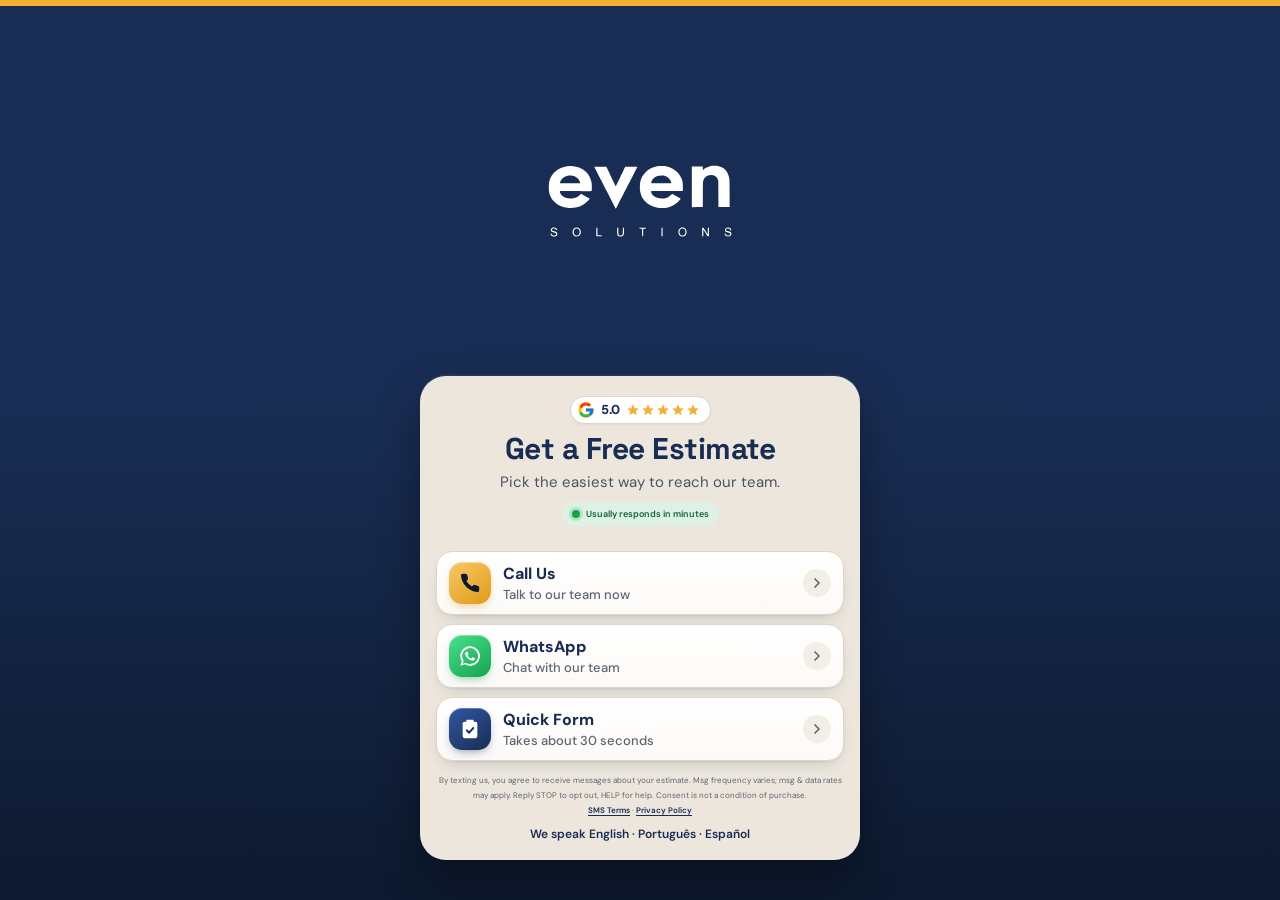
==== estimate/index.html @ 2cee0089 "Shift background framing toward sofa/windows; bust CSS cache Co-Authored-By: Claude Opus 5.5 <norepl" ====
<!DOCTYPE html>
<html lang="en" style="background:#192d54">
<head>
  <meta charset="utf-8">
  <meta name="viewport" content="width=device-width, initial-scale=1">
  <title>Free Remodeling Estimate — Even Solutions</title>
  <meta name="description" content="Choose the easiest way to connect with the Even Solutions team for a free estimate.">
  <meta name="robots" content="noindex, follow">
  <meta name="theme-color" content="#192d54">
  <meta property="og:title" content="Even Solutions — Home Remodeling in Central Florida">
  <meta property="og:image" content="/images/logo-navy.svg">
  <link rel="icon" type="image/svg+xml" href="/images/logo-navy.svg">
  <link rel="preconnect" href="https://fonts.googleapis.com">
  <link rel="preconnect" href="https://fonts.gstatic.com" crossorigin>
  <link rel="stylesheet" href="https://fonts.googleapis.com/css2?family=Space+Grotesk:wght@500;700&family=DM+Sans:wght@400;500;600;700;800&display=swap">
  <link rel="stylesheet" href="/assets/even.css?v=3">
  <script src="/assets/config.js"></script>
</head>
<body class="estimate-body">
  <main class="estimate">
    <div class="estimate-logo">
      <a href="/" aria-label="Even Solutions home">
        <img src="/images/logo-white.svg" alt="Even Solutions" width="1200" height="468">
      </a>
    </div>

    <section class="estimate-card" aria-labelledby="estimate-title">
      <div class="rating" role="img" aria-label="Rated 5.0 out of 5 on Google">
        <img src="/images/google-g.svg" alt="" width="18" height="18">
        <b>5.0</b>
        <span class="stars" aria-hidden="true">
          <svg viewBox="0 0 24 24" fill="#F2B134"><path d="M12 2l2.9 6.9 7.1.6-5.4 4.7 1.6 7L12 17.3 5.8 21.2l1.6-7L2 9.5l7.1-.6z"/></svg>
          <svg viewBox="0 0 24 24" fill="#F2B134"><path d="M12 2l2.9 6.9 7.1.6-5.4 4.7 1.6 7L12 17.3 5.8 21.2l1.6-7L2 9.5l7.1-.6z"/></svg>
          <svg viewBox="0 0 24 24" fill="#F2B134"><path d="M12 2l2.9 6.9 7.1.6-5.4 4.7 1.6 7L12 17.3 5.8 21.2l1.6-7L2 9.5l7.1-.6z"/></svg>
          <svg viewBox="0 0 24 24" fill="#F2B134"><path d="M12 2l2.9 6.9 7.1.6-5.4 4.7 1.6 7L12 17.3 5.8 21.2l1.6-7L2 9.5l7.1-.6z"/></svg>
          <svg viewBox="0 0 24 24" fill="#F2B134"><path d="M12 2l2.9 6.9 7.1.6-5.4 4.7 1.6 7L12 17.3 5.8 21.2l1.6-7L2 9.5l7.1-.6z"/></svg>
        </span>
      </div>

      <h1 id="estimate-title">Get a Free Estimate</h1>
      <p class="lead">Pick the easiest way to reach our team.</p>
      <p class="responds"><i aria-hidden="true"></i>Usually responds in minutes</p>

      <nav class="options" aria-label="Contact options">
        <!-- Primary: Text Us -->
        <a href="sms:+16893336828" class="opt primary btn-sms" data-channel="sms" aria-label="Text Even Solutions. Fastest way to reach us">
          <span class="ico" aria-hidden="true">
            <svg viewBox="0 0 24 24" style="width:24px;height:24px"><path fill="#FFFFFF" d="M5 3h14a3 3 0 0 1 3 3v9a3 3 0 0 1-3 3h-8.6l-4.8 3.6A1 1 0 0 1 4 20.8V18A3 3 0 0 1 2 15V6a3 3 0 0 1 3-3z"/><circle cx="8" cy="10.5" r="1.5" fill="#192d54"/><circle cx="12" cy="10.5" r="1.5" fill="#192d54"/><circle cx="16" cy="10.5" r="1.5" fill="#192d54"/></svg>
          </span>
          <span class="txt">
            <span class="t">Text Us <span class="badge">FASTEST</span></span>
            <span class="s">Start at your own pace</span>
          </span>
          <span class="chev" aria-hidden="true"><svg viewBox="0 0 24 24" fill="none" stroke="#0d182d" stroke-width="2.5" stroke-linecap="round" stroke-linejoin="round"><path d="m9 18 6-6-6-6"/></svg></span>
        </a>

        <!-- Call Us -->
        <a href="tel:+16893336828" class="opt btn-call" aria-label="Call Even Solutions">
          <span class="ico call" aria-hidden="true">
            <svg viewBox="0 0 24 24"><path fill="#0d182d" d="M22 16.92v3a2 2 0 0 1-2.18 2 19.79 19.79 0 0 1-8.63-3.07 19.5 19.5 0 0 1-6-6 19.79 19.79 0 0 1-3.07-8.67A2 2 0 0 1 4.11 2h3a2 2 0 0 1 2 1.72c.13.96.36 1.9.7 2.81a2 2 0 0 1-.45 2.11L8.09 9.91a16 16 0 0 0 6 6l1.27-1.27a2 2 0 0 1 2.11-.45c.91.34 1.85.57 2.81.7A2 2 0 0 1 22 16.92z"/></svg>
          </span>
          <span class="txt">
            <span class="t">Call Us</span>
            <span class="s">Talk to our team now</span>
          </span>
          <span class="chev" aria-hidden="true"><svg viewBox="0 0 24 24" fill="none" stroke="#5d6670" stroke-width="2.5" stroke-linecap="round" stroke-linejoin="round"><path d="m9 18 6-6-6-6"/></svg></span>
        </a>

        <!-- WhatsApp (number set in /assets/config.js) -->
        <a href="sms:+16893336828" class="opt btn-wa" target="_blank" rel="noopener noreferrer" aria-label="Open WhatsApp with Even Solutions. Chat with our team">
          <span class="ico wa" aria-hidden="true">
            <svg viewBox="0 0 32 32" fill="#FFFFFF" style="width:24px;height:24px"><path d="M16.02 3A12.86 12.86 0 0 0 5.1 22.66L3 29l6.55-2.04A12.95 12.95 0 1 0 16.02 3Zm0 23.72a10.7 10.7 0 0 1-5.45-1.49l-.39-.23-3.88 1.21 1.25-3.76-.25-.4a10.65 10.65 0 1 1 8.72 4.67Zm5.84-7.98c-.32-.16-1.9-.94-2.2-1.05-.29-.11-.5-.16-.71.16-.21.32-.82 1.05-1 1.27-.19.21-.37.24-.69.08-.32-.16-1.35-.5-2.57-1.58a9.62 9.62 0 0 1-1.78-2.21c-.19-.32-.02-.49.14-.65.14-.14.32-.37.48-.56.16-.18.21-.32.32-.53.1-.21.05-.4-.03-.56-.08-.16-.71-1.72-.98-2.35-.26-.62-.52-.54-.71-.55h-.61c-.21 0-.56.08-.85.4-.29.32-1.11 1.09-1.11 2.65s1.14 3.07 1.3 3.28c.16.21 2.24 3.42 5.43 4.8.76.32 1.35.52 1.81.67.76.24 1.45.21 2 .13.61-.09 1.9-.78 2.17-1.53.27-.75.27-1.4.19-1.53-.08-.13-.29-.21-.61-.37Z"/></svg>
          </span>
          <span class="txt">
            <span class="t">WhatsApp</span>
            <span class="s">Chat with our team</span>
          </span>
          <span class="chev" aria-hidden="true"><svg viewBox="0 0 24 24" fill="none" stroke="#5d6670" stroke-width="2.5" stroke-linecap="round" stroke-linejoin="round"><path d="m9 18 6-6-6-6"/></svg></span>
        </a>

        <!-- Quick Form -->
        <a href="/quote" class="opt" data-channel="form" aria-label="Open the Even Solutions quick form. Takes about 30 seconds">
          <span class="ico form" aria-hidden="true">
            <svg viewBox="0 0 24 24"><path fill="#FFFFFF" d="M9 2h6a1 1 0 0 1 1 1v1h2a2 2 0 0 1 2 2v14a2 2 0 0 1-2 2H6a2 2 0 0 1-2-2V6a2 2 0 0 1 2-2h2V3a1 1 0 0 1 1-1z"/><path d="m8.5 13.5 2.5 2.5 4.5-5" fill="none" stroke="#192d54" stroke-width="2.2" stroke-linecap="round" stroke-linejoin="round"/></svg>
          </span>
          <span class="txt">
            <span class="t">Quick Form</span>
            <span class="s">Takes about 30 seconds</span>
          </span>
          <span class="chev" aria-hidden="true"><svg viewBox="0 0 24 24" fill="none" stroke="#5d6670" stroke-width="2.5" stroke-linecap="round" stroke-linejoin="round"><path d="m9 18 6-6-6-6"/></svg></span>
        </a>
      </nav>

      <p class="consent">
        By texting us, you agree to receive messages about your estimate. Msg frequency varies; msg &amp; data
        rates may apply. Reply STOP to opt out, HELP for help. Consent is not a condition of purchase.
        <span class="links"><a href="/sms-terms">SMS Terms</a> · <a href="/privacy-policy">Privacy Policy</a></span>
      </p>
      <p class="langs">We speak English · Português · Español</p>
    </section>
  </main>

  <script src="/assets/tracking.js"></script>
  <script>
    (function () {
      var code = window.EVEN_LEAD_CODE;
      function track(name, channel) {
        var detail = {}; if (channel) detail.channel = channel; if (code) detail.code = code;
        window.dispatchEvent(new CustomEvent(name, { detail: detail }));
        if (window.dataLayer) window.dataLayer.push(Object.assign({ event: name }, detail));
      }
      track('estimate_page_view');
      document.querySelectorAll('[data-channel]').forEach(function (a) {
        a.addEventListener('click', function () {
          var ch = a.getAttribute('data-channel');
          track('estimate_channel_click', ch);
          if (ch === 'form') track('estimate_form_open', 'form');
        });
      });
      document.querySelector('.btn-wa').addEventListener('click', function () { track('estimate_channel_click', 'whatsapp'); });
    })();
  </script>
</body>
</html>
---- assets/even.css ----
/* Even Solutions — brand tokens (Navy 60% · Linen 25% · Sun 10%) */
:root {
  --navy: #192d54;
  --sun: #f2b134;
  --sun-dark: #d9971a;
  --linen: #ece6dc;
  --cobalt: #3057a3;
  --ink: #0d182d;
  --bronze: #8a6a3f;
  --slate: #4a5461;
  --line: #ddd5c8;
  --font-display: 'Space Grotesk', system-ui, sans-serif;
  --font-sans: 'DM Sans', system-ui, sans-serif;
}
*, *::before, *::after { box-sizing: border-box; }
html, body { margin: 0; }
body { font-family: var(--font-sans); color: var(--navy); -webkit-font-smoothing: antialiased; background: #f6f2ec; }
a { color: inherit; }
img { display: block; max-width: 100%; }
.sr-only { position: absolute; width: 1px; height: 1px; overflow: hidden; clip: rect(0 0 0 0); white-space: nowrap; }

/* ---------- /estimate ---------- */
body.estimate-body { background: var(--navy); }
.estimate {
  position: relative; display: flex; flex-direction: column; align-items: center; overflow: hidden;
  min-height: 100svh; padding: 18px 16px max(24px, env(safe-area-inset-bottom));
  background-color: var(--navy);
  background-image:
    linear-gradient(180deg, rgba(25,45,84,.84) 0%, rgba(25,45,84,.9) 45%, rgba(13,24,45,.96) 100%),
    url('https://images.unsplash.com/photo-1584622781564-1d987f7333c1?w=1600&q=60&auto=format&fit=crop');
  background-size: cover; background-position: 85% 60%;
}
@media (min-width: 640px) { .estimate { min-height: 100dvh; padding: 40px 24px; } }
.estimate::before { content: ''; position: absolute; inset: 0 0 auto 0; height: 6px; background: var(--sun); z-index: 20; }
.estimate-logo { position: relative; z-index: 10; display: flex; flex: 1; width: 100%; align-items: center; justify-content: center; padding-bottom: 14px; }
.estimate-logo a { display: flex; border-radius: 12px; outline: none; }
.estimate-logo a:focus-visible { box-shadow: 0 0 0 4px rgba(255,255,255,.4); }
.estimate-logo img { height: 52px; width: auto; }
@media (min-height: 760px) { .estimate-logo img { height: 72px; } }

.estimate-card {
  position: relative; z-index: 10; width: 100%; max-width: 440px; border-radius: 26px; background: var(--linen);
  padding: 20px 16px 18px; text-align: center;
  box-shadow: 0 -2px 0 rgba(255,255,255,.06), 0 18px 40px rgba(0,0,0,.35);
}
.rating { display: inline-flex; align-items: center; gap: 6px; border: 1px solid var(--line); background: #fff; border-radius: 999px; padding: 4px 10px 4px 6px; box-shadow: 0 1px 2px rgba(25,45,84,.06); }
.rating img { width: 18px; height: 18px; object-fit: contain; }
.rating b { font-size: 13px; line-height: 18px; font-weight: 800; color: var(--navy); }
.rating .stars { display: flex; gap: 1px; }
.rating .stars svg { width: 14px; height: 14px; }
.estimate-card h1 { margin: 8px 0 0; font-family: var(--font-display); font-size: 30px; line-height: 1.15; font-weight: 700; letter-spacing: -.5px; color: var(--navy); }
.estimate-card .lead { margin: 6px 0 0; font-size: 15px; line-height: 20px; color: var(--slate); }
.responds { margin-top: 10px; display: inline-flex; align-items: center; gap: 6px; border-radius: 999px; background: #ddf2e4; padding: 3px 10px; font-size: 9px; line-height: 18px; font-weight: 600; color: #12633a; }
.responds i { width: 8px; height: 8px; border-radius: 999px; background: #16a34a; box-shadow: 0 0 0 3px rgba(22,163,74,.2); }

.options { margin-top: 16px; display: flex; flex-direction: column; gap: 9px; }
.opt {
  display: flex; height: 64px; align-items: center; gap: 12px; padding: 0 12px; border-radius: 16px; text-align: left; text-decoration: none; outline: none;
  border: 1px solid var(--line); background: linear-gradient(180deg, #fff 0%, #fcfaf7 100%); color: var(--navy);
  box-shadow: inset 0 1px 0 #fff, 0 1px 2px rgba(25,45,84,.06), 0 8px 18px -10px rgba(25,45,84,.28);
  transition: transform 150ms ease, box-shadow 150ms ease, border-color 150ms ease;
}
.opt:hover { transform: translateY(-2px); border-color: #cfc5b5; }
.opt:active { transform: scale(.98); }
.opt:focus-visible { box-shadow: 0 0 0 4px rgba(48,87,163,.35); }
.opt.primary {
  border: 0; color: #fff;
  background: linear-gradient(180deg, rgba(255,255,255,.14) 0%, rgba(255,255,255,0) 60%), var(--navy);
  box-shadow: inset 0 1px 0 rgba(255,255,255,.22), inset 0 -1px 0 rgba(0,0,0,.15), 0 10px 22px -8px rgba(13,24,45,.7);
}
.opt.primary:focus-visible { box-shadow: 0 0 0 4px rgba(242,177,52,.6); }
.opt .ico { display: flex; width: 42px; height: 42px; flex-shrink: 0; align-items: center; justify-content: center; border-radius: 13px; }
.opt .ico svg { width: 22px; height: 22px; }
.opt.primary .ico { background: rgba(255,255,255,.16); box-shadow: inset 0 1px 0 rgba(255,255,255,.3); }
.ico.call { background: linear-gradient(145deg, #f7c968 0%, #e09a1a 100%); box-shadow: inset 0 1px 0 rgba(255,255,255,.4), 0 4px 10px -3px rgba(224,154,26,.55); }
.ico.wa { background: linear-gradient(145deg, #48e08c 0%, #17a34f 100%); box-shadow: inset 0 1px 0 rgba(255,255,255,.35), 0 4px 10px -3px rgba(23,163,79,.55); }
.ico.form { background: linear-gradient(145deg, #3057a3 0%, #192d54 100%); box-shadow: inset 0 1px 0 rgba(255,255,255,.25), 0 4px 10px -3px rgba(25,45,84,.5); }
.opt .txt { display: flex; min-width: 0; flex: 1; flex-direction: column; gap: 1px; }
.opt .t { display: flex; align-items: center; gap: 8px; font-size: 16px; line-height: 22px; font-weight: 800; }
.opt .s { font-size: 13px; line-height: 18px; font-weight: 500; color: #5d6670; }
.opt.primary .s { color: #fff; }
.badge { border-radius: 999px; background: var(--sun); padding: 2px 7px; font-size: 10px; line-height: 14px; font-weight: 800; letter-spacing: .06em; color: var(--ink); }
.chev { display: flex; width: 28px; height: 28px; flex-shrink: 0; align-items: center; justify-content: center; border-radius: 999px; background: #f3eee6; }
.opt.primary .chev { background: var(--sun); }
.chev svg { width: 16px; height: 16px; }
.consent { margin: 12px 0 0; font-size: 8px; line-height: 15px; color: #5d6670; }
.consent a { font-weight: 600; color: var(--navy); text-underline-offset: 2px; }
.consent .links { white-space: nowrap; }
.langs { margin: 8px 0 0; font-size: 12px; line-height: 16px; font-weight: 600; color: var(--navy); }

/* ---------- shared light pages (quote, legal, thank-you) ---------- */
.page-top { background: var(--navy); border-top: 6px solid var(--sun); padding: 18px 16px; display: flex; justify-content: center; }
.page-top img { height: 44px; width: auto; }
.legal { padding: 40px 16px 64px; }
.legal article { margin: 0 auto; max-width: 768px; border-radius: 24px; background: #fff; padding: 28px; box-shadow: 0 1px 2px rgba(25,45,84,.06); }
@media (min-width: 640px) { .legal article { padding: 48px; } }
.eyebrow { font-size: 12px; font-weight: 700; letter-spacing: .2em; text-transform: uppercase; color: var(--bronze); margin: 0; }
.legal h1 { margin: 12px 0 0; font-family: var(--font-display); font-size: 28px; font-weight: 700; text-transform: uppercase; }
@media (min-width: 640px) { .legal h1 { font-size: 40px; } }
.legal .updated { margin: 12px 0 0; font-size: 14px; color: #8a8f96; }
.legal .body { margin-top: 40px; font-size: 14px; line-height: 28px; color: var(--slate); }
.legal .body section + section { margin-top: 32px; }
.legal h2 { margin: 0; font-size: 18px; font-weight: 700; color: var(--navy); }
.legal p { margin: 8px 0 0; }
.legal .strong { font-weight: 600; color: var(--navy); margin-top: 12px; }
.legal a { color: var(--cobalt); }

/* Quote form */
.quote { padding: 40px 16px 64px; }
.quote-box { position: relative; margin: 0 auto; max-width: 1100px; overflow: hidden; border-radius: 24px; background: var(--navy); display: grid; gap: 40px; padding: 24px; }
@media (min-width: 640px) { .quote-box { padding: 48px; } }
@media (min-width: 1024px) { .quote-box { grid-template-columns: 1fr 1fr; gap: 64px; } }
.quote-intro { display: flex; flex-direction: column; justify-content: center; color: #fff; }
.quote-intro .eyebrow { color: var(--sun); letter-spacing: .15em; }
.quote-intro h1 { margin: 12px 0 0; font-family: var(--font-display); font-size: 28px; line-height: 1.15; font-weight: 700; text-transform: uppercase; }
@media (min-width: 640px) { .quote-intro h1 { font-size: 40px; } }
.quote-intro p { margin: 20px 0 0; max-width: 28rem; font-size: 15px; line-height: 1.6; color: rgba(255,255,255,.65); }
.contact-line { margin-top: 32px; display: flex; align-items: center; gap: 16px; color: #fff; text-decoration: none; }
.contact-line span.c { display: flex; width: 44px; height: 44px; align-items: center; justify-content: center; border-radius: 999px; background: rgba(255,255,255,.1); transition: background-color .3s; }
.contact-line:hover span.c { background: var(--sun); color: var(--ink); }
.contact-line small { display: block; font-size: 12px; color: rgba(255,255,255,.5); }
.contact-line strong { font-size: 14px; }
.form-card { border-radius: 16px; background: rgba(255,255,255,.05); padding: 24px; }
@media (min-width: 640px) { .form-card { padding: 32px; } }
.qform { display: grid; gap: 16px; }
@media (min-width: 640px) { .qform { grid-template-columns: 1fr 1fr; } .qform .full { grid-column: span 2; } }
.qform label { display: flex; flex-direction: column; gap: 6px; }
.qform label > span { font-size: 12px; font-weight: 700; letter-spacing: .03em; text-transform: uppercase; color: rgba(255,255,255,.6); }
.qform input, .qform select { font: inherit; font-size: 14px; border-radius: 12px; border: 1px solid rgba(255,255,255,.15); background: rgba(255,255,255,.05); color: #fff; padding: 12px 16px; outline: none; transition: border-color .3s; }
.qform input::placeholder { color: rgba(255,255,255,.3); }
.qform select { background: #fff; color: var(--navy); }
.qform input:focus, .qform select:focus { border-color: var(--sun); }
.qform .hp { position: absolute; left: -9999px; width: 0; height: 0; opacity: 0; pointer-events: none; }
.qform .error { margin: 0; border-radius: 12px; border: 1px solid rgba(242,177,52,.5); background: rgba(242,177,52,.12); padding: 12px 16px; font-size: 14px; color: var(--sun); }
.btn-sun { cursor: pointer; border: 0; border-radius: 999px; background: var(--sun); padding: 14px 32px; font: inherit; font-size: 14px; font-weight: 700; color: var(--ink); transition: background-color .3s, box-shadow .3s; text-decoration: none; display: inline-block; }
.btn-sun:hover { background: var(--sun-dark); box-shadow: 0 10px 20px -6px rgba(242,177,52,.35); }
.btn-sun:disabled { opacity: .6; }
.qform .fine { margin: 0; text-align: center; font-size: 12px; line-height: 1.6; color: rgba(255,255,255,.55); }
.qform .fine a { color: var(--sun); font-weight: 600; }

/* Thank you */
.thanks { display: flex; min-height: 100vh; flex-direction: column; align-items: center; justify-content: center; padding: 24px; text-align: center; background: var(--linen); }
.thanks img { height: 72px; width: auto; margin-bottom: 32px; }
.thanks h1 { max-width: 36rem; margin: 0; font-family: var(--font-display); font-size: 30px; font-weight: 700; color: var(--navy); }
@media (min-width: 640px) { .thanks h1 { font-size: 46px; } }
.thanks .btn-sun { margin-top: 32px; padding: 16px 32px; }
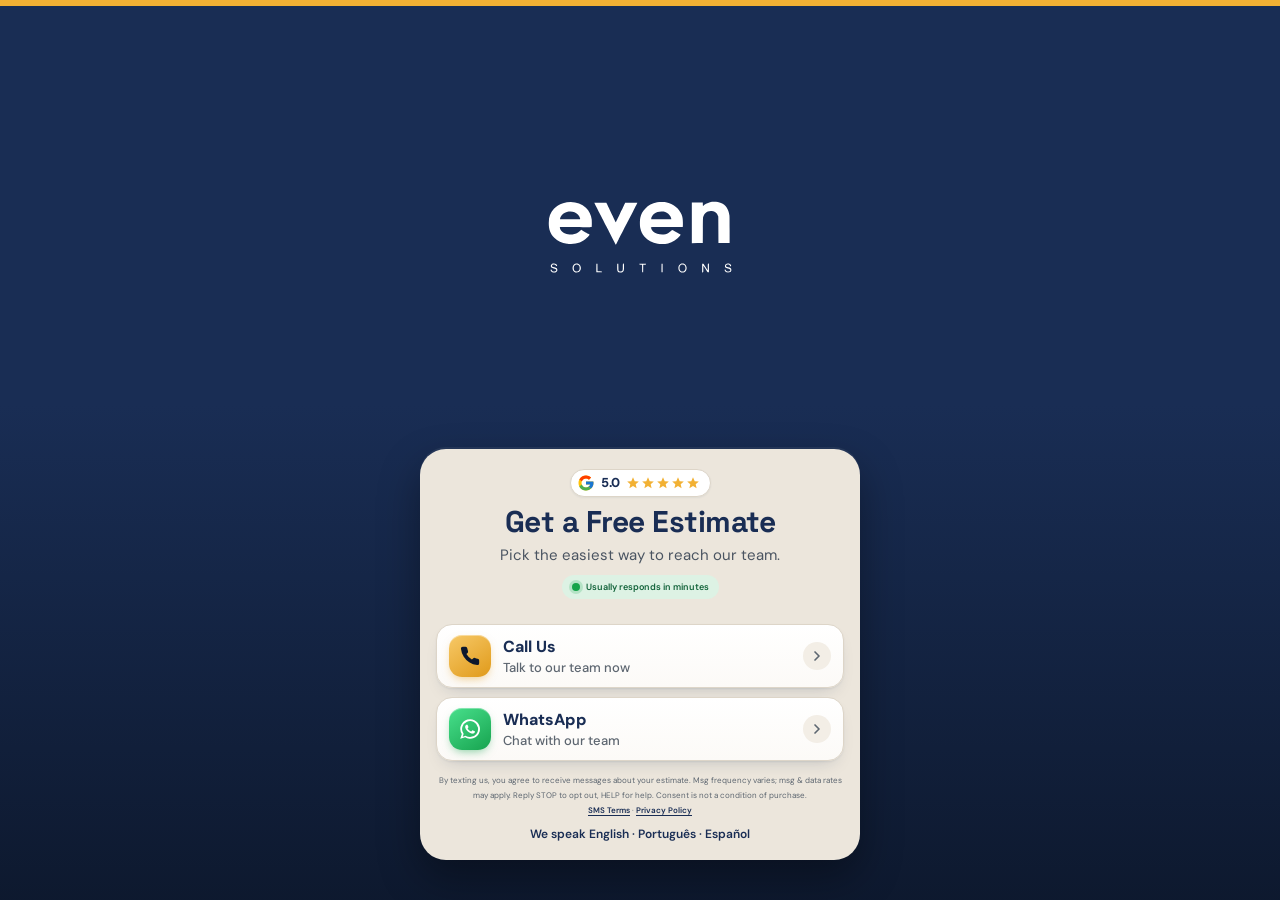
==== commit bbe8309e: "Hide Quick Form until lead destination is configured; report CAPI status; redeploy with META_CAPI_TO" ====
--- a/estimate/index.html
+++ b/estimate/index.html
@@ -2,6 +2,7 @@
 <html lang="en" style="background:#192d54">
 <head>
   <meta charset="utf-8">
+  <meta name="facebook-domain-verification" content="kcwqzrbr8dqkp8t2dxts8i8a667x19">
   <meta name="viewport" content="width=device-width, initial-scale=1">
   <title>Free Remodeling Estimate — Even Solutions</title>
   <meta name="description" content="Choose the easiest way to connect with the Even Solutions team for a free estimate.">
@@ -13,8 +14,8 @@
   <link rel="preconnect" href="https://fonts.googleapis.com">
   <link rel="preconnect" href="https://fonts.gstatic.com" crossorigin>
   <link rel="stylesheet" href="https://fonts.googleapis.com/css2?family=Space+Grotesk:wght@500;700&family=DM+Sans:wght@400;500;600;700;800&display=swap">
-  <link rel="stylesheet" href="/assets/even.css?v=3">
-  <script src="/assets/config.js"></script>
+  <link rel="stylesheet" href="/assets/even.css?v=6">
+  <script src="/assets/config.js?v=5"></script>
 </head>
 <body class="estimate-body">
   <main class="estimate">
@@ -79,7 +80,7 @@
         </a>
 
         <!-- Quick Form -->
-        <a href="/quote" class="opt" data-channel="form" aria-label="Open the Even Solutions quick form. Takes about 30 seconds">
+        <a href="/quote" class="opt" data-channel="form" id="quick-form" hidden aria-label="Open the Even Solutions quick form. Takes about 30 seconds">
           <span class="ico form" aria-hidden="true">
             <svg viewBox="0 0 24 24"><path fill="#FFFFFF" d="M9 2h6a1 1 0 0 1 1 1v1h2a2 2 0 0 1 2 2v14a2 2 0 0 1-2 2H6a2 2 0 0 1-2-2V6a2 2 0 0 1 2-2h2V3a1 1 0 0 1 1-1z"/><path d="m8.5 13.5 2.5 2.5 4.5-5" fill="none" stroke="#192d54" stroke-width="2.2" stroke-linecap="round" stroke-linejoin="round"/></svg>
           </span>
@@ -100,7 +101,7 @@
     </section>
   </main>
 
-  <script src="/assets/tracking.js"></script>
+  <script src="/assets/tracking.js?v=4"></script>
   <script>
     (function () {
       var code = window.EVEN_LEAD_CODE;
@@ -110,6 +111,9 @@
         if (window.dataLayer) window.dataLayer.push(Object.assign({ event: name }, detail));
       }
       track('estimate_page_view');
+      fetch('/api/quote', { cache: 'no-store' }).then(function (r) { return r.json(); }).then(function (j) {
+        if (j && j.ready) document.getElementById('quick-form').hidden = false;
+      }).catch(function () {});
       document.querySelectorAll('[data-channel]').forEach(function (a) {
         a.addEventListener('click', function () {
           var ch = a.getAttribute('data-channel');
--- a/assets/even.css
+++ b/assets/even.css
@@ -17,6 +17,7 @@
 body { font-family: var(--font-sans); color: var(--navy); -webkit-font-smoothing: antialiased; background: #f6f2ec; }
 a { color: inherit; }
 img { display: block; max-width: 100%; }
+[hidden] { display: none !important; }
 .sr-only { position: absolute; width: 1px; height: 1px; overflow: hidden; clip: rect(0 0 0 0); white-space: nowrap; }
 
 /* ---------- /estimate ---------- */
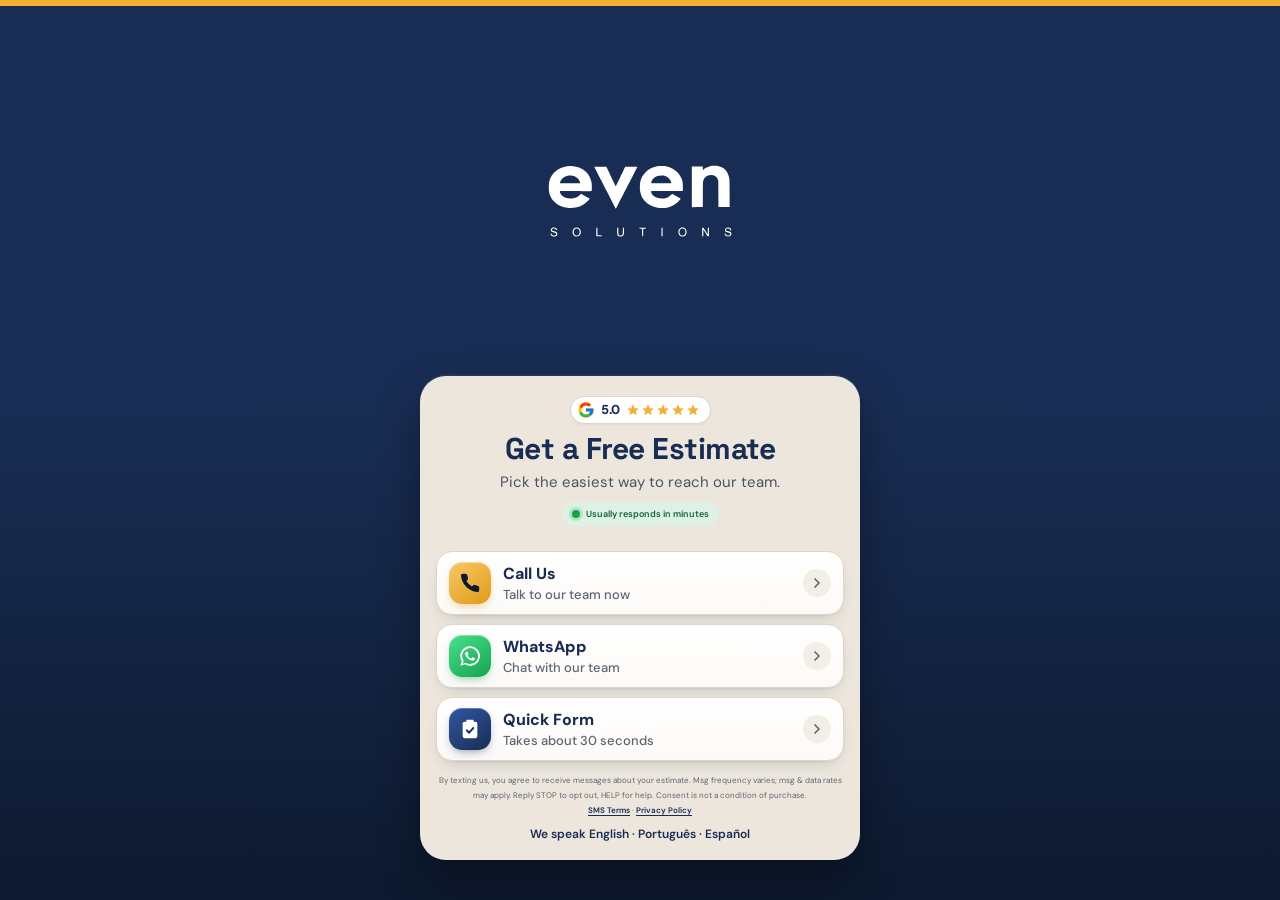
==== commit bfd0faf4: "A2P 10DLC: optional unchecked SMS consent checkbox on quote form; consent no longer required; Quick " ====
--- a/estimate/index.html
+++ b/estimate/index.html
@@ -14,7 +14,7 @@
   <link rel="preconnect" href="https://fonts.googleapis.com">
   <link rel="preconnect" href="https://fonts.gstatic.com" crossorigin>
   <link rel="stylesheet" href="https://fonts.googleapis.com/css2?family=Space+Grotesk:wght@500;700&family=DM+Sans:wght@400;500;600;700;800&display=swap">
-  <link rel="stylesheet" href="/assets/even.css?v=6">
+  <link rel="stylesheet" href="/assets/even.css?v=7">
   <script src="/assets/config.js?v=5"></script>
 </head>
 <body class="estimate-body">
@@ -80,7 +80,7 @@
         </a>
 
         <!-- Quick Form -->
-        <a href="/quote" class="opt" data-channel="form" id="quick-form" hidden aria-label="Open the Even Solutions quick form. Takes about 30 seconds">
+        <a href="/quote" class="opt" data-channel="form" id="quick-form" aria-label="Open the Even Solutions quick form. Takes about 30 seconds">
           <span class="ico form" aria-hidden="true">
             <svg viewBox="0 0 24 24"><path fill="#FFFFFF" d="M9 2h6a1 1 0 0 1 1 1v1h2a2 2 0 0 1 2 2v14a2 2 0 0 1-2 2H6a2 2 0 0 1-2-2V6a2 2 0 0 1 2-2h2V3a1 1 0 0 1 1-1z"/><path d="m8.5 13.5 2.5 2.5 4.5-5" fill="none" stroke="#192d54" stroke-width="2.2" stroke-linecap="round" stroke-linejoin="round"/></svg>
           </span>
@@ -111,9 +111,6 @@
         if (window.dataLayer) window.dataLayer.push(Object.assign({ event: name }, detail));
       }
       track('estimate_page_view');
-      fetch('/api/quote', { cache: 'no-store' }).then(function (r) { return r.json(); }).then(function (j) {
-        if (j && j.ready) document.getElementById('quick-form').hidden = false;
-      }).catch(function () {});
       document.querySelectorAll('[data-channel]').forEach(function (a) {
         a.addEventListener('click', function () {
           var ch = a.getAttribute('data-channel');
--- a/assets/even.css
+++ b/assets/even.css
@@ -136,6 +136,11 @@
 .btn-sun { cursor: pointer; border: 0; border-radius: 999px; background: var(--sun); padding: 14px 32px; font: inherit; font-size: 14px; font-weight: 700; color: var(--ink); transition: background-color .3s, box-shadow .3s; text-decoration: none; display: inline-block; }
 .btn-sun:hover { background: var(--sun-dark); box-shadow: 0 10px 20px -6px rgba(242,177,52,.35); }
 .btn-sun:disabled { opacity: .6; }
+.sms-consent { display: grid; grid-template-columns: 22px 1fr; gap: 6px 12px; align-items: start; border-radius: 12px; border: 1px solid rgba(255,255,255,.15); background: rgba(255,255,255,.04); padding: 14px 16px; }
+.sms-consent input[type=checkbox] { width: 20px; height: 20px; margin: 1px 0 0; accent-color: var(--sun); cursor: pointer; }
+.sms-consent label { display: block; font-size: 13px; line-height: 1.55; color: rgba(255,255,255,.85); cursor: pointer; }
+.sms-consent .sms-links { grid-column: 2; margin: 0; font-size: 12px; }
+.sms-consent .sms-links a { color: var(--sun); font-weight: 600; }
 .qform .fine { margin: 0; text-align: center; font-size: 12px; line-height: 1.6; color: rgba(255,255,255,.55); }
 .qform .fine a { color: var(--sun); font-weight: 600; }
 
